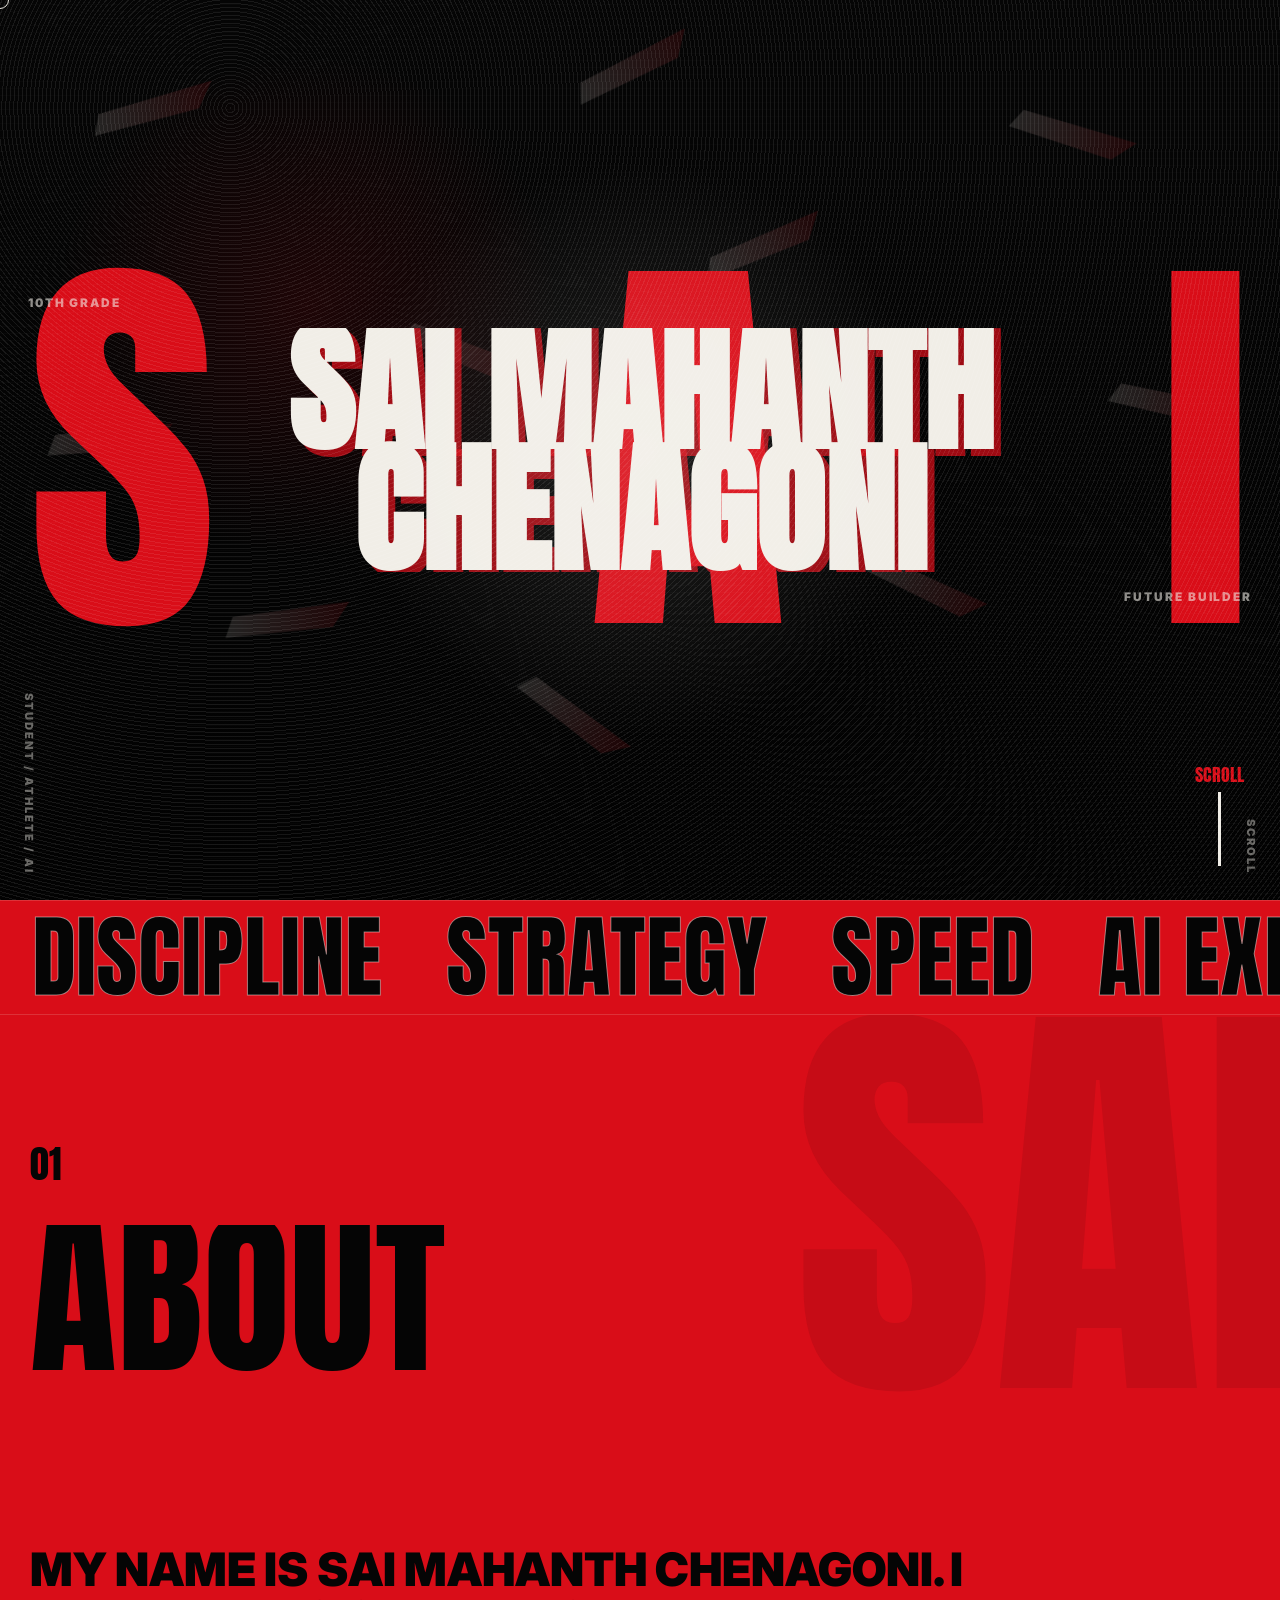
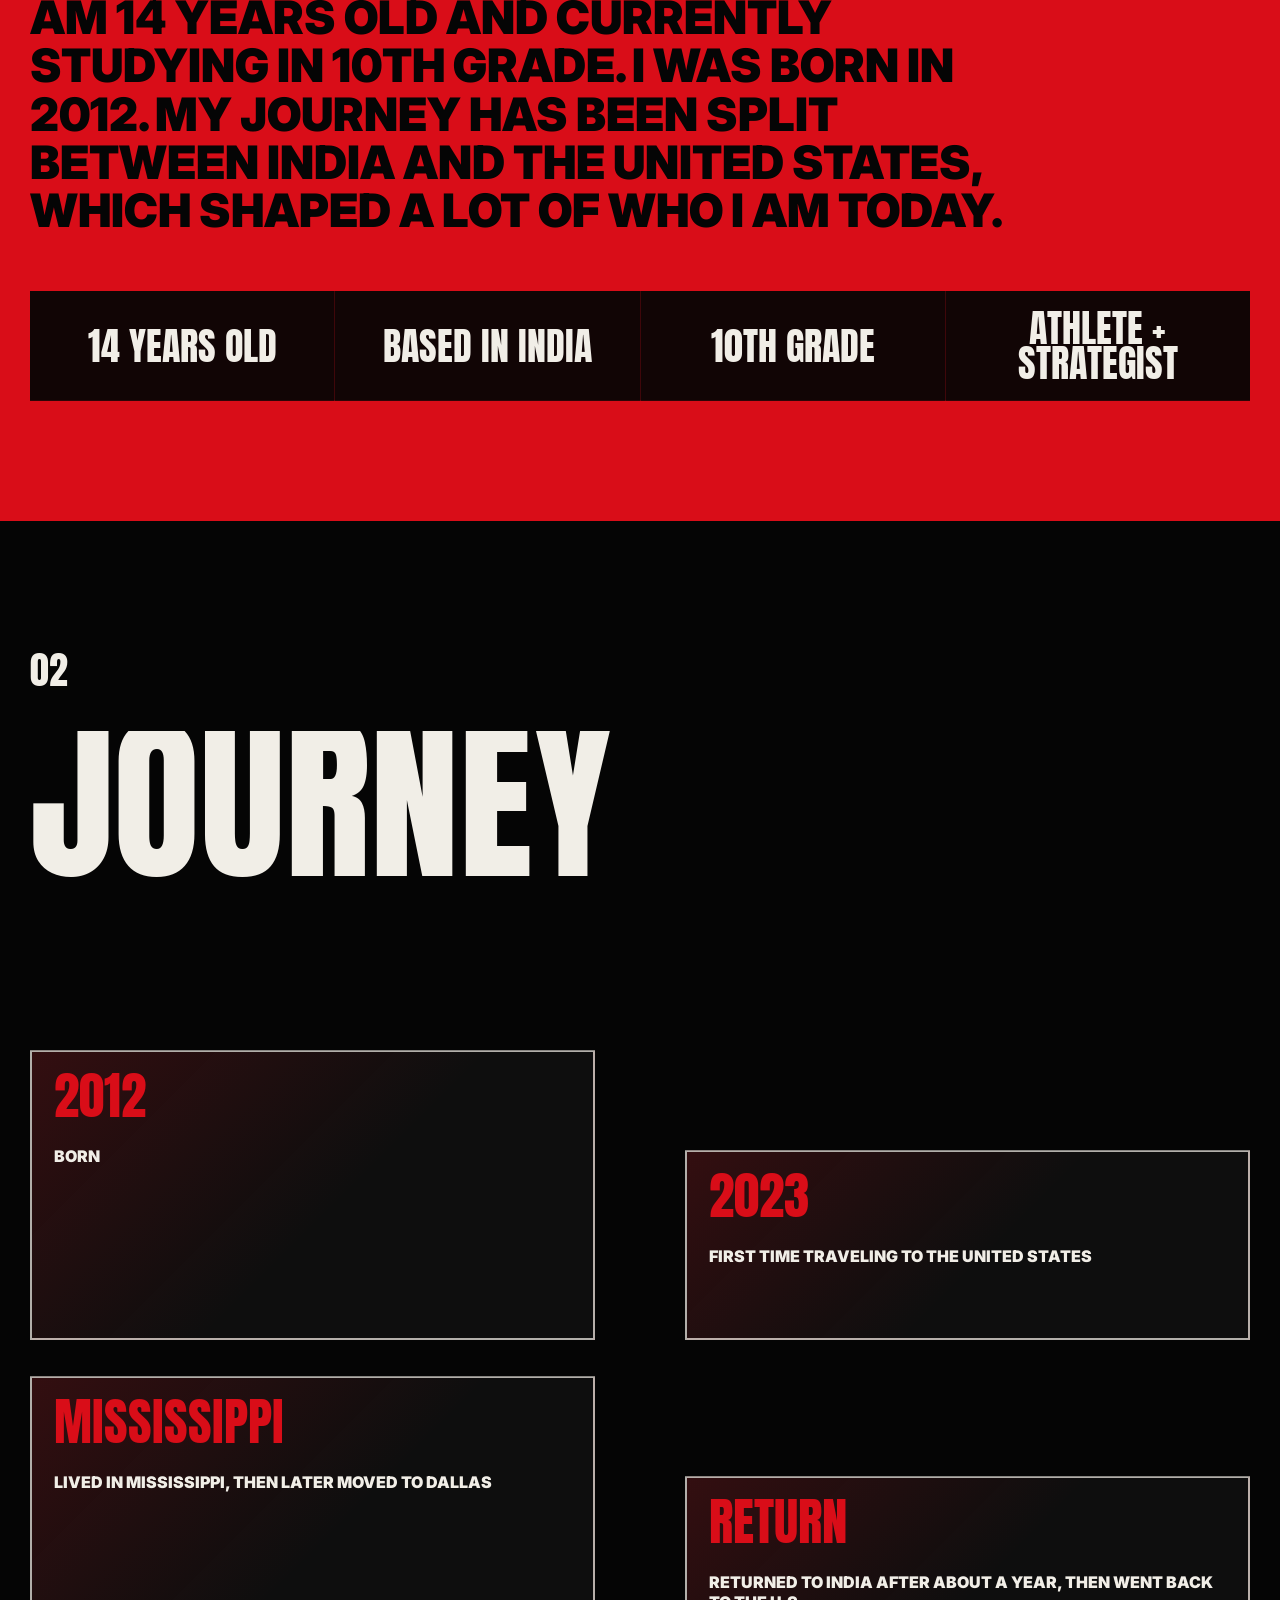
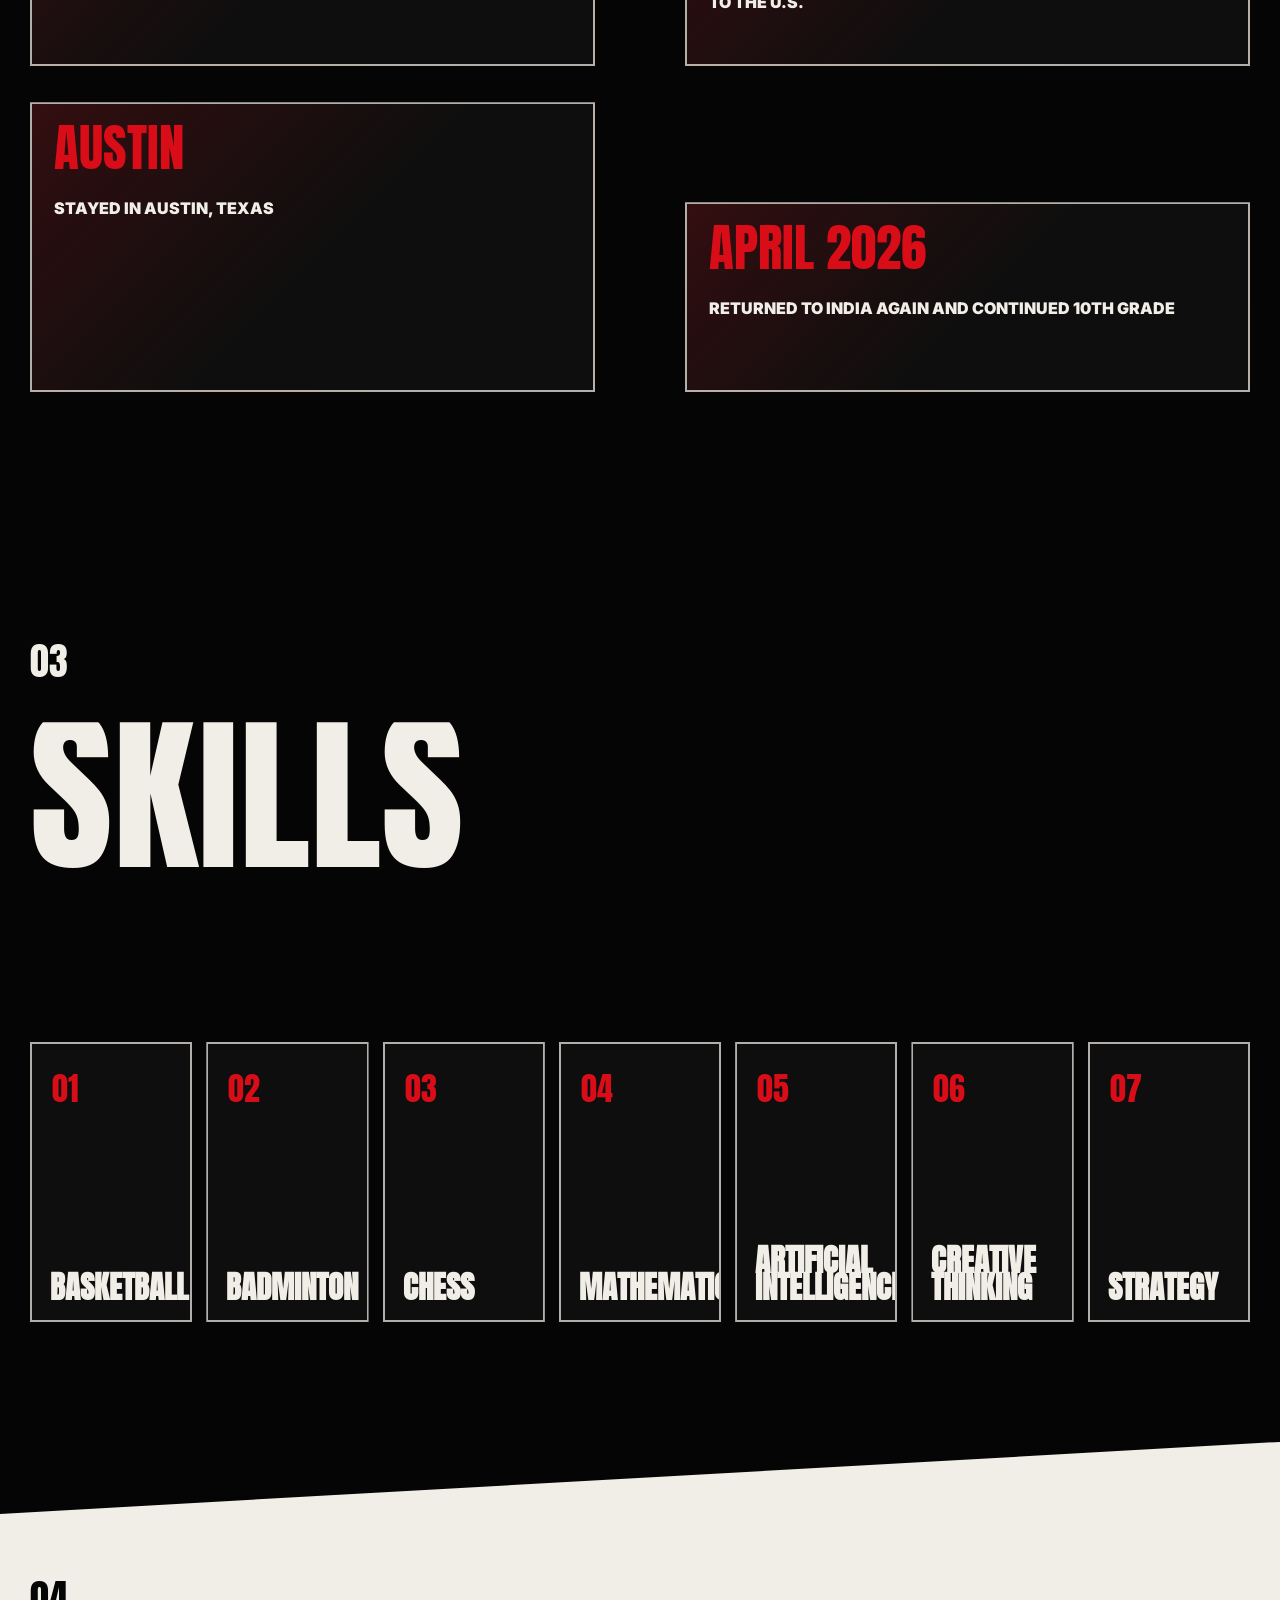
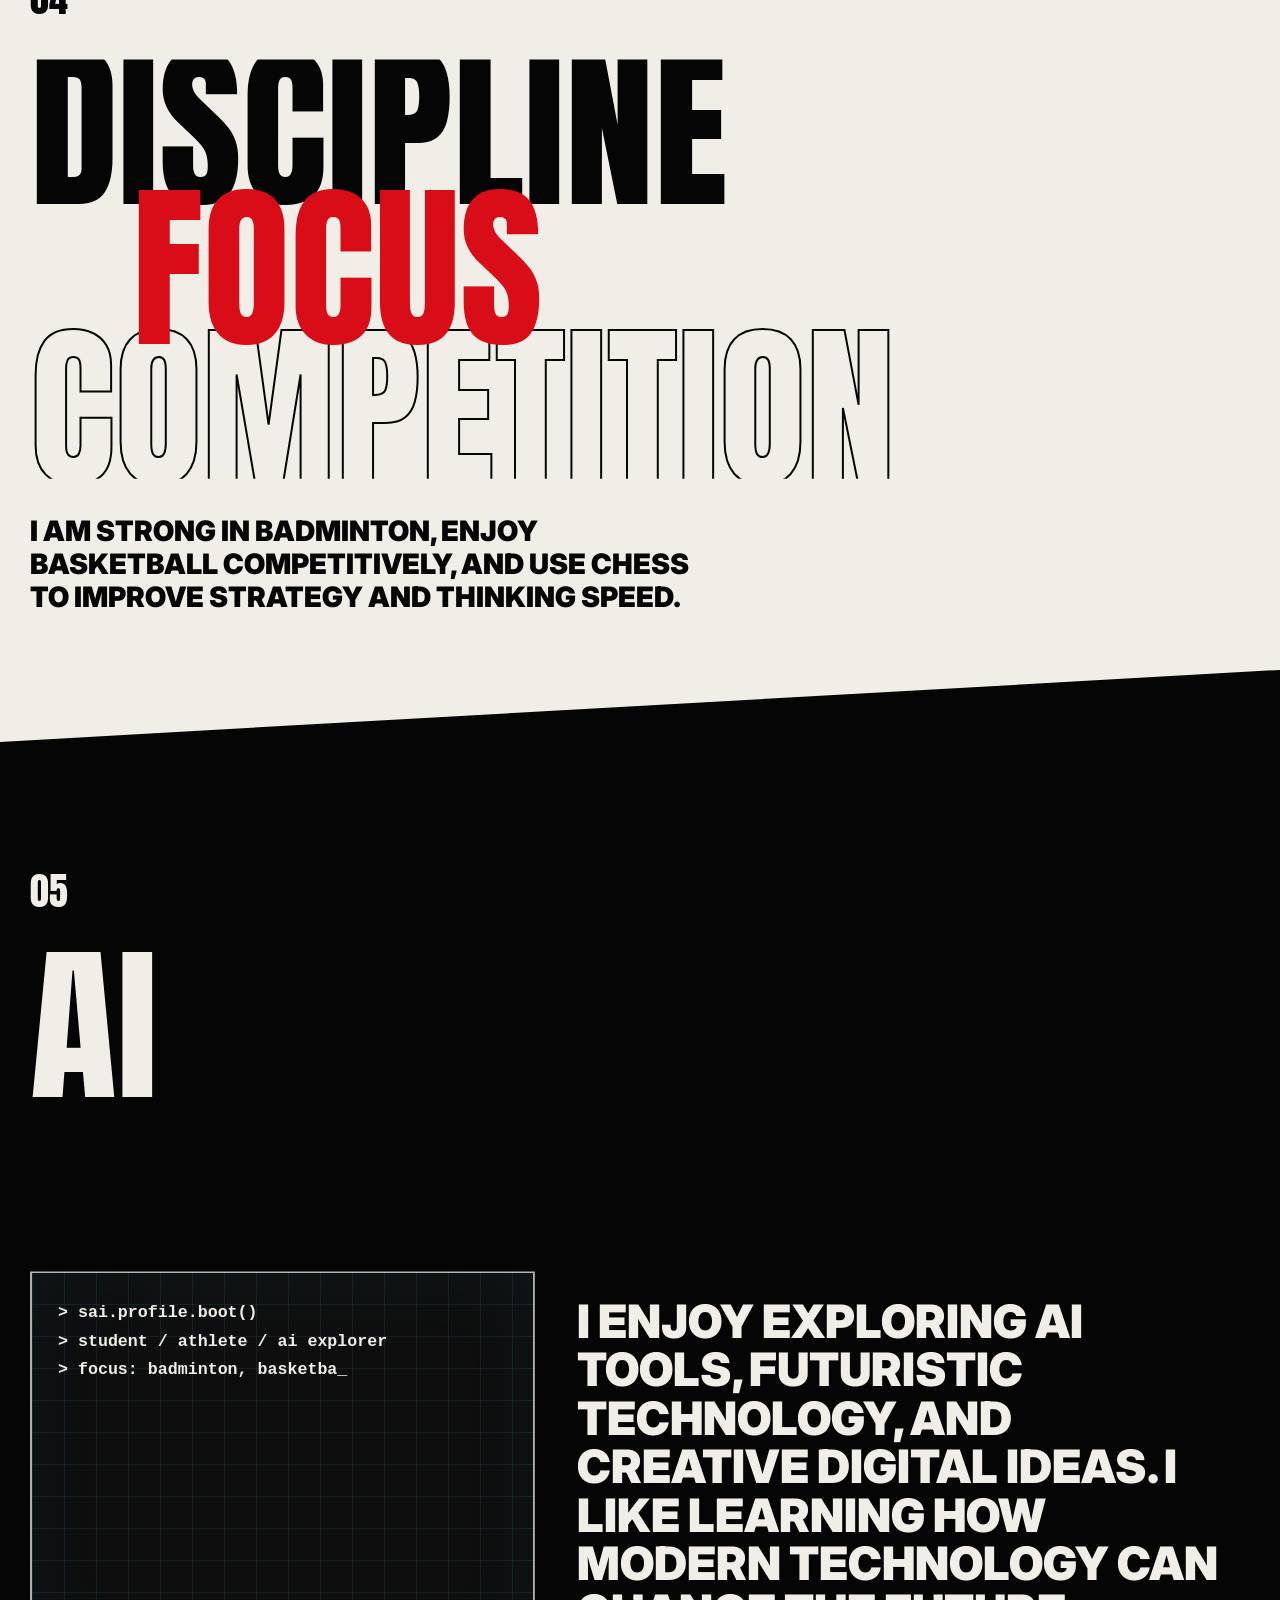
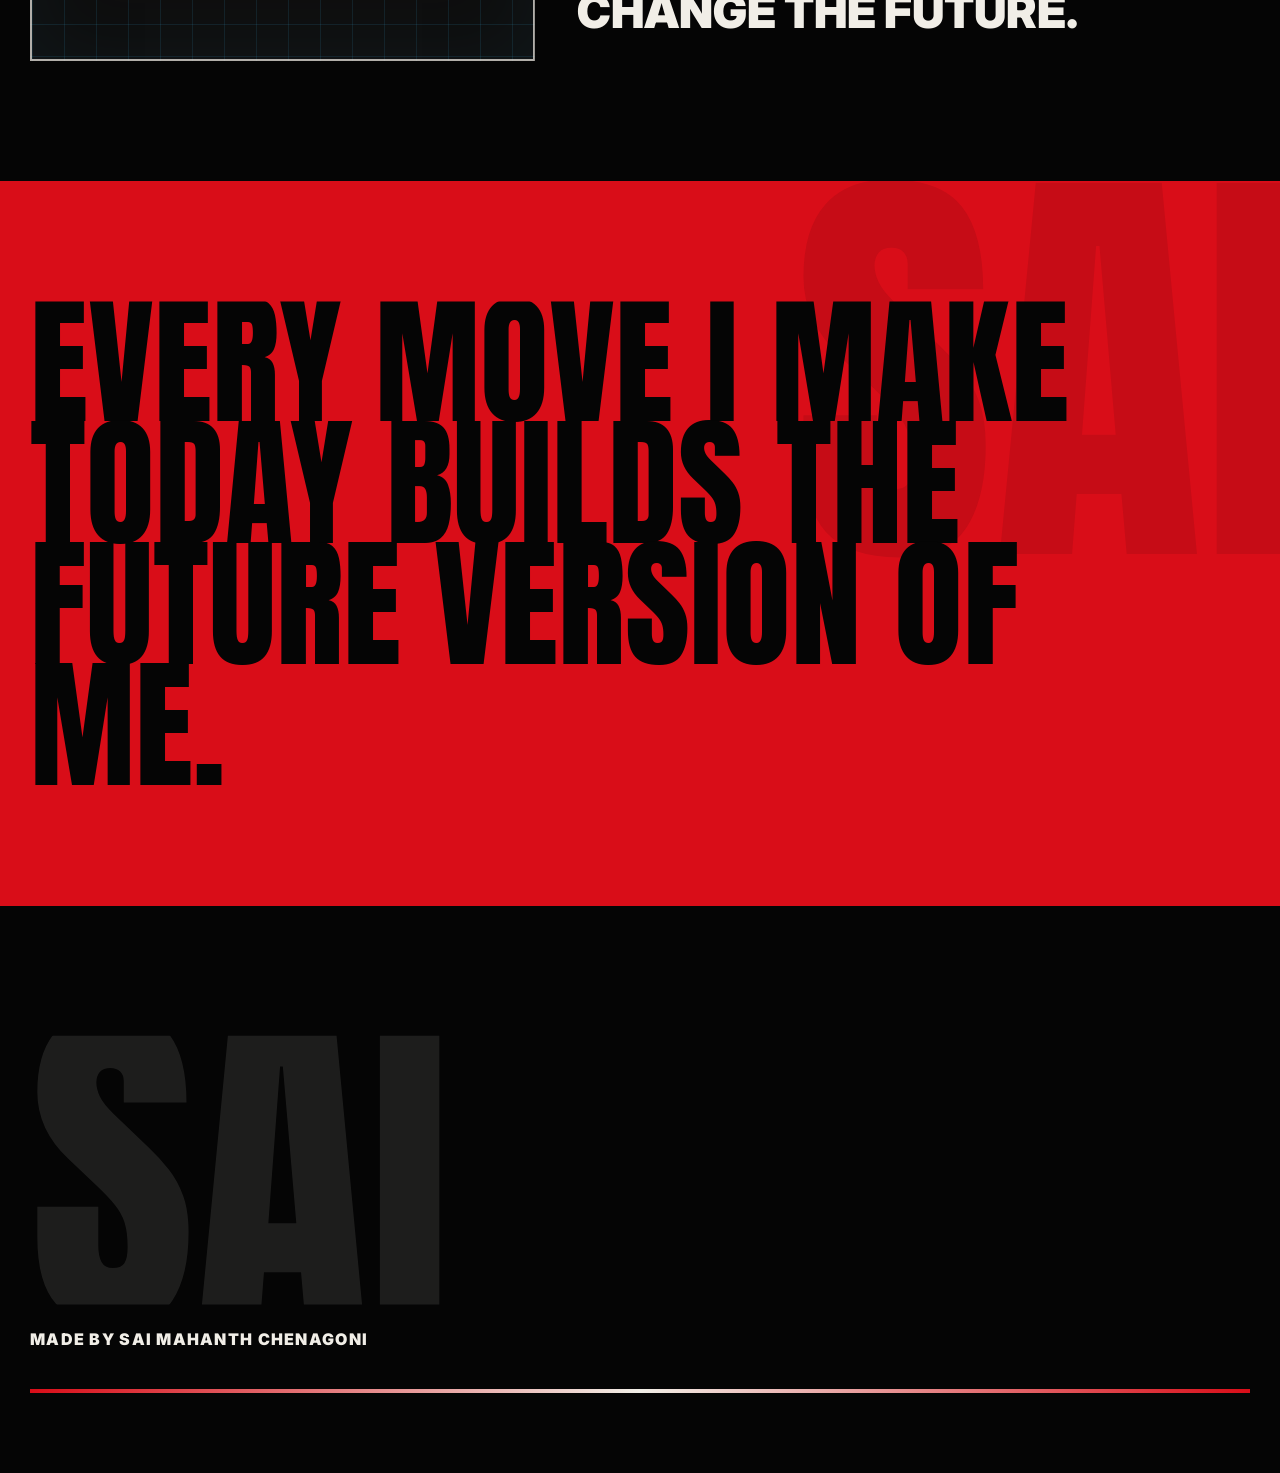
==== index.html @ ce5b5987 "Add files via upload" ====
<!DOCTYPE html>
<html lang="en">
  <head>
    <meta charset="UTF-8" />
    <meta name="viewport" content="width=device-width, initial-scale=1.0" />
    <meta
      name="description"
      content="Cinematic personal portfolio for Sai Mahanth Chenagoni."
    />
    <title>Sai Mahanth Chenagoni | Portfolio</title>
    <link rel="stylesheet" href="styles.css" />
    <script src="script.js" defer></script>
  </head>
  <body>
    <div class="intro-slice" id="introSlice" aria-hidden="true">
      <div class="intro-cover intro-cover-top"></div>
      <div class="intro-cover intro-cover-bottom"></div>
      <div class="intro-cut-glow"></div>
      <div class="intro-blade">
        <span class="intro-blade-body"></span>
        <span class="intro-blade-edge"></span>
      </div>
    </div>

    <div class="grain" aria-hidden="true"></div>
    <div class="spotlight" id="spotlight" aria-hidden="true"></div>
    <div class="cursor" id="cursor" aria-hidden="true"></div>

    <div class="edge-label edge-left" aria-hidden="true">student / athlete / ai</div>
    <div class="edge-label edge-right" aria-hidden="true">scroll</div>

    <main>
      <section class="hero scene" id="hero">
        <div class="splinters" aria-hidden="true">
          <span></span><span></span><span></span><span></span><span></span>
          <span></span><span></span><span></span><span></span><span></span>
        </div>
        <div class="hero-stage">
          <p class="hero-small hero-small-left reveal">10th grade</p>
          <p class="hero-small hero-small-right reveal">future builder</p>
          <div class="hero-title reveal" aria-label="Sai">
            <span>S</span>
            <span>A</span>
            <span>I</span>
          </div>
          <div class="hero-cut" aria-hidden="true"></div>
          <h1 class="hero-name reveal">Sai Mahanth Chenagoni</h1>
        </div>
        <div class="scroll-cue" aria-hidden="true">
          <span>scroll</span>
          <i></i>
        </div>
      </section>

      <section class="ticker" aria-hidden="true">
        <div class="ticker-track">
          <span>discipline</span>
          <span>strategy</span>
          <span>speed</span>
          <span>ai explorer</span>
          <span>athlete</span>
          <span>mathematics</span>
          <span>discipline</span>
          <span>strategy</span>
          <span>speed</span>
          <span>ai explorer</span>
          <span>athlete</span>
          <span>mathematics</span>
        </div>
      </section>

      <section class="about scene scene-red" id="about">
        <div class="scene-number reveal">01</div>
        <div class="cut-heading reveal">
          <span>about</span>
          <span>me</span>
        </div>
        <p class="massive-copy reveal">
          My name is Sai Mahanth Chenagoni. I am 14 years old and currently
          studying in 10th grade. I was born in 2012. My journey has been split
          between India and the United States, which shaped a lot of who I am
          today.
        </p>
        <div class="stats-strip reveal" aria-label="Profile facts">
          <span>14 years old</span>
          <span>based in India</span>
          <span>10th grade</span>
          <span>athlete + strategist</span>
        </div>
      </section>

      <section class="timeline scene" id="journey">
        <div class="scene-number reveal">02</div>
        <div class="cut-heading reveal">
          <span>journey</span>
          <span>timeline</span>
        </div>
        <div class="timeline-grid">
          <article class="timeline-item reveal">
            <span>2012</span>
            <p>Born</p>
          </article>
          <article class="timeline-item reveal">
            <span>2023</span>
            <p>First time traveling to the United States</p>
          </article>
          <article class="timeline-item reveal">
            <span>Mississippi</span>
            <p>Lived in Mississippi, then later moved to Dallas</p>
          </article>
          <article class="timeline-item reveal">
            <span>Return</span>
            <p>Returned to India after about a year, then went back to the U.S.</p>
          </article>
          <article class="timeline-item reveal">
            <span>Austin</span>
            <p>Stayed in Austin, Texas</p>
          </article>
          <article class="timeline-item reveal">
            <span>April 2026</span>
            <p>Returned to India again and continued 10th grade</p>
          </article>
        </div>
      </section>

      <section class="skills scene" id="skills">
        <div class="scene-number reveal">03</div>
        <div class="cut-heading reveal">
          <span>skills</span>
          <span>interests</span>
        </div>
        <div class="cards">
          <article class="card reveal"><span>01</span><h3>Basketball</h3></article>
          <article class="card reveal"><span>02</span><h3>Badminton</h3></article>
          <article class="card reveal"><span>03</span><h3>Chess</h3></article>
          <article class="card reveal"><span>04</span><h3>Mathematics</h3></article>
          <article class="card reveal"><span>05</span><h3>Artificial Intelligence</h3></article>
          <article class="card reveal"><span>06</span><h3>Creative Thinking</h3></article>
          <article class="card reveal"><span>07</span><h3>Strategy</h3></article>
        </div>
      </section>

      <section class="sports scene scene-white" id="sports">
        <div class="scene-number reveal">04</div>
        <div class="sports-stack reveal">
          <span>discipline</span>
          <span>focus</span>
          <span>competition</span>
        </div>
        <p class="scene-copy reveal">
          I am strong in badminton, enjoy basketball competitively, and use chess
          to improve strategy and thinking speed.
        </p>
      </section>

      <section class="ai scene" id="ai">
        <div class="scene-number reveal">05</div>
        <div class="cut-heading reveal">
          <span>ai</span>
          <span>systems</span>
        </div>
        <div class="ai-grid">
          <div class="ai-panel reveal">
            <pre id="terminalText"></pre>
          </div>
          <p class="massive-copy reveal">
            I enjoy exploring AI tools, futuristic technology, and creative
            digital ideas. I like learning how modern technology can change the
            future.
          </p>
        </div>
      </section>

      <section class="quote scene scene-red">
        <blockquote class="quote-text reveal">
          Every move I make today builds the future version of me.
        </blockquote>
      </section>
    </main>

    <footer class="footer" id="contact">
      <div class="footer-name reveal">SAI</div>
      <p class="reveal">Made by Sai Mahanth Chenagoni</p>
      <div class="footer-line" aria-hidden="true"></div>
    </footer>
  </body>
</html>
---- styles.css ----
@import url("https://fonts.googleapis.com/css2?family=Anton&family=Inter:wght@600;800;900&display=swap");

:root {
  --black: #050505;
  --ink: #111;
  --paper: #f1eee7;
  --paper-dark: #d7d0c5;
  --red: #d90d18;
  --red-dark: #7c070d;
  --blue: #3dc7ff;
  --line: rgba(241, 238, 231, 0.16);
  --max: 1220px;
  --ease-out: cubic-bezier(0, 0.65, 0.15, 0.95);
  --ease-inout: cubic-bezier(0.8, 0.2, 0, 1);
}

* {
  box-sizing: border-box;
}

html {
  scroll-behavior: smooth;
  background: var(--black);
  overflow-x: clip;
}

body {
  margin: 0;
  min-height: 100vh;
  background: var(--black);
  color: var(--paper);
  cursor: none;
  font-family: Inter, "Arial Narrow", Arial, sans-serif;
  overflow-x: clip;
}

body::before {
  position: fixed;
  inset: 0;
  z-index: -4;
  content: "";
  pointer-events: none;
  background:
    linear-gradient(115deg, transparent 0 38%, rgba(217, 13, 24, 0.18) 38.2% 38.9%, transparent 39.1%),
    repeating-linear-gradient(90deg, rgba(255, 255, 255, 0.035) 0 1px, transparent 1px 68px),
    repeating-linear-gradient(0deg, rgba(255, 255, 255, 0.028) 0 1px, transparent 1px 68px),
    #050505;
}

::selection {
  background: var(--red);
  color: var(--paper);
}

.grain {
  position: fixed;
  inset: 0;
  z-index: 80;
  pointer-events: none;
  opacity: 0.13;
  mix-blend-mode: screen;
  background:
    repeating-radial-gradient(circle at 18% 12%, rgba(255, 255, 255, 0.6) 0 1px, transparent 1px 4px),
    repeating-linear-gradient(0deg, transparent 0 6px, rgba(255, 255, 255, 0.12) 6px 7px);
}

.spotlight {
  position: fixed;
  inset: 0;
  z-index: 75;
  pointer-events: none;
  background: radial-gradient(circle at var(--mx, 50%) var(--my, 50%), rgba(241, 238, 231, 0.12), transparent 18rem);
  mix-blend-mode: screen;
}

.cursor {
  position: fixed;
  top: 0;
  left: 0;
  z-index: 120;
  width: 18px;
  height: 18px;
  border: 1px solid var(--paper);
  border-radius: 50%;
  pointer-events: none;
  transform: translate3d(-50%, -50%, 0);
  mix-blend-mode: difference;
  transition: width 180ms ease, height 180ms ease, border-color 180ms ease;
}

.cursor.is-hot {
  width: 42px;
  height: 42px;
  border-color: var(--red);
}

.edge-label {
  position: fixed;
  z-index: 70;
  color: rgba(241, 238, 231, 0.42);
  font-size: 0.7rem;
  font-weight: 900;
  letter-spacing: 0.18em;
  text-transform: uppercase;
  pointer-events: none;
  writing-mode: vertical-rl;
}

.edge-left {
  left: 22px;
  bottom: 26px;
}

.edge-right {
  right: 22px;
  bottom: 26px;
}

.intro-slice {
  position: fixed;
  inset: 0;
  z-index: 200;
  overflow: hidden;
  pointer-events: none;
  background: transparent;
  isolation: isolate;
  animation: introGone 1.65s steps(1, end) forwards;
}

.intro-cover {
  position: absolute;
  inset: 0;
  z-index: 1;
  background: var(--black);
  transform: scale(1.015);
}

.intro-cover-top {
  clip-path: polygon(0 0, 100% 0, 100% 42%, 0 58%);
  transform-origin: left top;
  animation: introCoverTop 1.6s var(--ease-inout) forwards;
}

.intro-cover-bottom {
  clip-path: polygon(0 58%, 100% 42%, 100% 100%, 0 100%);
  transform-origin: right bottom;
  animation: introCoverBottom 1.6s var(--ease-inout) forwards;
}

.intro-cut-glow {
  position: absolute;
  left: -18vw;
  top: 50%;
  z-index: 3;
  width: 136vw;
  height: 6px;
  background: linear-gradient(90deg, transparent 0 6%, var(--paper) 34%, var(--red) 54%, transparent 86%);
  box-shadow:
    0 0 24px rgba(241, 238, 231, 0.82),
    0 0 64px rgba(217, 13, 24, 0.8),
    0 0 120px rgba(61, 199, 255, 0.18);
  transform: rotate(-10deg) scaleX(0);
  transform-origin: left;
  animation: introCutGlow 1.6s var(--ease-inout) forwards;
}

.intro-cut-glow::after {
  position: absolute;
  inset: -34px 0;
  content: "";
  background: linear-gradient(90deg, transparent, rgba(241, 238, 231, 0.16), rgba(217, 13, 24, 0.2), transparent);
  filter: blur(18px);
}

.intro-blade {
  position: absolute;
  left: -55vw;
  top: calc(50% - 20px);
  z-index: 4;
  width: min(1180px, 132vw);
  height: 40px;
  transform: rotate(-10deg);
  animation: introBladeSweep 1.6s var(--ease-inout) forwards;
  filter: drop-shadow(0 0 14px rgba(255, 255, 255, 0.7)) drop-shadow(0 0 38px rgba(217, 13, 24, 0.74));
}

.intro-blade-body,
.intro-blade-edge {
  position: absolute;
  display: block;
}

.intro-blade-body {
  inset: 6px 0 8px;
  background:
    linear-gradient(180deg, #ffffff 0 28%, #c8c8c8 29% 52%, #f5f1e9 53% 100%);
  clip-path: polygon(0 48%, 91% 0, 100% 50%, 91% 100%, 0 58%);
}

.intro-blade-edge {
  left: 3%;
  top: 5px;
  width: 88%;
  height: 2px;
  background: linear-gradient(90deg, transparent, #fff, transparent);
  box-shadow: 0 0 16px rgba(255, 255, 255, 0.9);
}

.scene {
  position: relative;
  width: min(calc(100% - 44px), var(--max));
  min-height: 100svh;
  margin: 0 auto;
  padding: 120px 0;
  display: grid;
  align-content: center;
  overflow: clip;
}

.hero {
  width: 100%;
  max-width: none;
  padding: 0 28px;
  place-items: center;
  background:
    radial-gradient(circle at 24% 34%, rgba(217, 13, 24, 0.12), transparent 22%),
    linear-gradient(180deg, #050505, #020202);
}

.hero-stage {
  position: relative;
  width: min(100%, 1260px);
  height: min(76vh, 640px);
  display: grid;
  place-items: center;
}

.hero-title {
  position: absolute;
  inset: 0;
  display: flex;
  align-items: center;
  justify-content: space-between;
  overflow: hidden;
  font-family: Anton, Impact, sans-serif;
  font-size: clamp(9rem, 32vw, 30rem);
  line-height: 0.8;
  color: var(--red);
  text-transform: uppercase;
}

.hero-title span:nth-child(odd) {
  transform: translateY(calc(-120% + var(--scroll-shift, 0px)));
  animation: heroLetterDrop 1.15s var(--ease-out) 1.9s forwards;
}

.hero-title span:nth-child(2) {
  transform: translateY(calc(120% - var(--scroll-shift, 0px)));
  animation: heroLetterRise 1.15s var(--ease-out) 1.9s forwards;
}

.hero-name {
  position: relative;
  z-index: 2;
  width: min(100%, 1080px);
  margin: 0;
  color: var(--paper);
  font-family: Anton, Impact, sans-serif;
  font-size: clamp(3.2rem, 11vw, 10.4rem);
  line-height: 0.86;
  font-weight: 900;
  letter-spacing: 0;
  text-align: center;
  text-transform: uppercase;
  text-shadow: 7px 7px 0 rgba(217, 13, 24, 0.72);
}

.hero-cut {
  position: absolute;
  left: 50%;
  top: 50%;
  z-index: 3;
  width: 84vw;
  max-width: 1080px;
  height: 10px;
  background: linear-gradient(90deg, transparent, var(--paper), var(--red), transparent);
  box-shadow: 0 0 30px rgba(241, 238, 231, 0.5), 0 0 60px rgba(217, 13, 24, 0.62);
  transform: translate(-50%, -50%) rotate(-13deg) scaleX(0);
  animation: heroCutIn 1s var(--ease-inout) 2.1s forwards;
}

.hero-small {
  position: absolute;
  z-index: 4;
  margin: 0;
  color: rgba(241, 238, 231, 0.58);
  font-size: 0.74rem;
  font-weight: 900;
  letter-spacing: 0.16em;
  text-transform: uppercase;
}

.hero-small-left {
  left: 0;
  top: 26%;
}

.hero-small-right {
  right: 0;
  bottom: 26%;
}

.splinters {
  position: absolute;
  inset: 0;
  pointer-events: none;
}

.splinters span {
  position: absolute;
  width: clamp(48px, 10vw, 150px);
  height: clamp(10px, 2vw, 30px);
  background: linear-gradient(90deg, rgba(241, 238, 231, 0.85), rgba(217, 13, 24, 0.82));
  clip-path: polygon(8% 0, 100% 12%, 84% 100%, 0 76%);
  opacity: 0.16;
  transform: rotate(var(--r)) translate3d(0, calc(var(--scroll-progress, 0) * -80px), 0);
}

.splinters span:nth-child(1) { --r: -18deg; left: 8%; top: 15%; }
.splinters span:nth-child(2) { --r: 15deg; left: 78%; top: 18%; }
.splinters span:nth-child(3) { --r: -9deg; left: 18%; top: 72%; }
.splinters span:nth-child(4) { --r: 23deg; left: 66%; top: 68%; }
.splinters span:nth-child(5) { --r: -29deg; left: 46%; top: 10%; }
.splinters span:nth-child(6) { --r: 35deg; left: 38%; top: 82%; }
.splinters span:nth-child(7) { --r: -7deg; left: 4%; top: 52%; }
.splinters span:nth-child(8) { --r: 10deg; left: 86%; top: 48%; }
.splinters span:nth-child(9) { --r: -25deg; left: 56%; top: 30%; }
.splinters span:nth-child(10) { --r: 19deg; left: 30%; top: 42%; }

.scroll-cue {
  position: absolute;
  right: 36px;
  bottom: 34px;
  display: grid;
  place-items: center;
  gap: 8px;
  color: var(--red);
  font-family: Anton, Impact, sans-serif;
  font-size: 1.1rem;
  line-height: 1;
  text-transform: uppercase;
}

.scroll-cue i {
  width: 3px;
  height: 74px;
  background: var(--paper);
  animation: scrollCue 2s var(--ease-inout) infinite;
}

.ticker {
  position: relative;
  width: 100%;
  overflow: hidden;
  border-block: 1px solid var(--line);
  background: var(--red);
}

.ticker-track {
  display: flex;
  width: max-content;
  animation: tickerMove 18s linear infinite;
}

.ticker span {
  flex: 0 0 auto;
  padding: 18px 32px;
  color: var(--black);
  font-family: Anton, Impact, sans-serif;
  font-size: clamp(2.8rem, 7vw, 6rem);
  line-height: 0.86;
  text-transform: uppercase;
  -webkit-text-stroke: 1px rgba(241, 238, 231, 0.5);
}

.scene-red {
  width: 100%;
  max-width: none;
  padding-inline: max(22px, calc((100vw - var(--max)) / 2));
  align-content: start;
  background: var(--red);
  color: var(--black);
}

.scene-red::before {
  position: absolute;
  right: -0.05em;
  top: 0.08em;
  z-index: 0;
  content: "SAI";
  color: rgba(5, 5, 5, 0.09);
  font-family: Anton, Impact, sans-serif;
  font-size: min(34vw, 27rem);
  line-height: 0.72;
}

.scene-red > * {
  position: relative;
  z-index: 1;
}

.scene-white {
  width: 100%;
  max-width: none;
  padding-inline: max(22px, calc((100vw - var(--max)) / 2));
  background: var(--paper);
  color: var(--black);
  clip-path: polygon(0 8%, 100% 0, 100% 92%, 0 100%);
}

.scene-number {
  margin-bottom: 32px;
  color: currentColor;
  font-family: Anton, Impact, sans-serif;
  font-size: clamp(1.6rem, 3vw, 3rem);
  opacity: 0.75;
}

.cut-heading {
  display: grid;
  width: max-content;
  max-width: 100%;
  margin-bottom: 40px;
  overflow: hidden;
  font-family: Anton, Impact, sans-serif;
  font-size: clamp(4.2rem, 14vw, 12rem);
  line-height: 0.78;
  text-transform: uppercase;
}

.cut-heading span:nth-child(2) {
  color: transparent;
  -webkit-text-stroke: 1.5px currentColor;
  transform: translateX(clamp(18px, 6vw, 96px));
}

.massive-copy {
  max-width: 980px;
  margin: 0;
  color: currentColor;
  font-size: clamp(1.35rem, 3.6vw, 3.8rem);
  font-weight: 900;
  line-height: 1.05;
  text-transform: uppercase;
}

.scene-copy {
  max-width: 700px;
  margin: 36px 0 0;
  color: currentColor;
  font-size: clamp(1.2rem, 2.2vw, 2.2rem);
  font-weight: 900;
  line-height: 1.18;
  text-transform: uppercase;
}

.stats-strip {
  display: grid;
  grid-template-columns: repeat(4, minmax(0, 1fr));
  gap: 1px;
  margin-top: 56px;
  background: rgba(5, 5, 5, 0.72);
  color: var(--paper);
}

.stats-strip span {
  min-height: 110px;
  display: grid;
  place-items: center;
  padding: 18px;
  background: rgba(5, 5, 5, 0.78);
  font-family: Anton, Impact, sans-serif;
  font-size: clamp(1.5rem, 3vw, 3rem);
  line-height: 0.9;
  text-align: center;
  text-transform: uppercase;
}

.timeline {
  min-height: 130svh;
}

.timeline::before {
  position: absolute;
  left: 50%;
  top: 18%;
  bottom: 10%;
  width: 4px;
  content: "";
  background: linear-gradient(var(--red), var(--paper), var(--red));
  transform: translateX(-50%) scaleY(var(--scroll-progress, 0));
  transform-origin: top;
  box-shadow: 0 0 22px rgba(217, 13, 24, 0.72);
}

.timeline-grid {
  display: grid;
  grid-template-columns: repeat(2, minmax(0, 1fr));
  gap: 36px 90px;
}

.timeline-item {
  position: relative;
  min-height: 190px;
  padding: 22px;
  border: 2px solid rgba(241, 238, 231, 0.72);
  background:
    linear-gradient(135deg, rgba(217, 13, 24, 0.18), transparent 54%),
    rgba(255, 255, 255, 0.035);
  clip-path: polygon(0 0, 94% 0, 100% 18%, 100% 100%, 6% 100%, 0 82%);
}

.timeline-item:nth-child(even) {
  margin-top: 100px;
}

.timeline-item span {
  display: block;
  color: var(--red);
  font-family: Anton, Impact, sans-serif;
  font-size: clamp(2.1rem, 4vw, 4.2rem);
  line-height: 0.86;
  text-transform: uppercase;
}

.timeline-item p {
  margin: 28px 0 0;
  color: var(--paper);
  font-weight: 900;
  line-height: 1.25;
  text-transform: uppercase;
}

.cards {
  display: grid;
  grid-template-columns: repeat(7, minmax(150px, 1fr));
  gap: 14px;
}

.card {
  position: relative;
  min-height: 280px;
  padding: 20px;
  border: 2px solid rgba(241, 238, 231, 0.72);
  background: rgba(255, 255, 255, 0.035);
  clip-path: polygon(0 0, 92% 0, 100% 12%, 100% 100%, 8% 100%, 0 88%);
  overflow: hidden;
  transition: transform 240ms var(--ease-out), background 240ms var(--ease-out), border-color 240ms var(--ease-out);
}

.card::before {
  position: absolute;
  left: 0;
  top: 0;
  width: 100%;
  height: 8px;
  content: "";
  background: var(--red);
  transform: scaleX(0);
  transform-origin: left;
  transition: transform 240ms var(--ease-out);
}

.card:hover {
  border-color: var(--red);
  background: rgba(217, 13, 24, 0.12);
  transform: translateY(-14px) skewX(-2deg);
}

.card:hover::before {
  transform: scaleX(1);
}

.card span {
  color: var(--red);
  font-family: Anton, Impact, sans-serif;
  font-size: 2rem;
}

.card h3 {
  position: absolute;
  left: 18px;
  right: 18px;
  bottom: 18px;
  margin: 0;
  color: var(--paper);
  font-family: Anton, Impact, sans-serif;
  font-size: clamp(1.7rem, 2.4vw, 3rem);
  line-height: 0.9;
  text-transform: uppercase;
}

.sports-stack {
  display: grid;
  color: var(--black);
  font-family: Anton, Impact, sans-serif;
  font-size: clamp(4.4rem, 14vw, 12.5rem);
  line-height: 0.78;
  text-transform: uppercase;
}

.sports-stack span:nth-child(2) {
  color: var(--red);
  transform: translateX(clamp(20px, 8vw, 120px));
}

.sports-stack span:nth-child(3) {
  color: transparent;
  -webkit-text-stroke: 2px var(--black);
}

.ai-grid {
  display: grid;
  grid-template-columns: minmax(300px, 0.75fr) minmax(0, 1fr);
  gap: 42px;
  align-items: center;
}

.ai-panel {
  min-height: 390px;
  padding: 26px;
  border: 2px solid rgba(241, 238, 231, 0.72);
  background:
    linear-gradient(90deg, rgba(61, 199, 255, 0.1) 1px, transparent 1px),
    linear-gradient(0deg, rgba(61, 199, 255, 0.1) 1px, transparent 1px),
    rgba(255, 255, 255, 0.035);
  background-size: 32px 32px;
  clip-path: polygon(0 0, 94% 0, 100% 10%, 100% 100%, 6% 100%, 0 90%);
  box-shadow: inset 0 0 80px rgba(61, 199, 255, 0.05);
}

#terminalText {
  margin: 0;
  color: var(--paper);
  font-family: "Cascadia Mono", Consolas, monospace;
  font-size: clamp(0.9rem, 1.3vw, 1.1rem);
  font-weight: 800;
  line-height: 1.7;
  white-space: pre-wrap;
}

.quote {
  min-height: 75svh;
}

.quote-text {
  max-width: 1100px;
  margin: 0;
  color: var(--black);
  font-family: Anton, Impact, sans-serif;
  font-size: clamp(3.4rem, 11vw, 10rem);
  line-height: 0.86;
  text-transform: uppercase;
}

.footer {
  position: relative;
  width: min(calc(100% - 44px), var(--max));
  margin: 0 auto;
  padding: 130px 0 80px;
  overflow: hidden;
}

.footer-name {
  color: rgba(241, 238, 231, 0.1);
  font-family: Anton, Impact, sans-serif;
  font-size: 28vw;
  line-height: 0.75;
}

.footer p {
  margin: 24px 0 0;
  color: var(--paper);
  font-weight: 900;
  letter-spacing: 0.08em;
  text-transform: uppercase;
}

.footer-line {
  width: 100%;
  height: 4px;
  margin-top: 40px;
  background: linear-gradient(90deg, var(--red), var(--paper), var(--red));
  transform-origin: left;
  animation: footerLine 2.4s var(--ease-inout) infinite;
}

.reveal {
  opacity: 1;
  transform: translateY(0);
  clip-path: inset(0 0 0 0);
  transition:
    opacity 620ms var(--ease-out),
    transform 820ms var(--ease-out),
    clip-path 820ms var(--ease-inout);
}

.reveal.is-visible {
  opacity: 1;
  transform: translateY(0);
  clip-path: inset(0 0 0 0);
}

.hero .reveal {
  opacity: 1;
  transform: translateY(0);
  clip-path: inset(0 0 0 0);
}

@keyframes introGone {
  0%,
  99% {
    opacity: 1;
    visibility: visible;
  }
  100% {
    opacity: 0;
    visibility: hidden;
  }
}

@keyframes introCoverTop {
  0%,
  34% {
    transform: translate3d(0, 0, 0) scale(1.015);
  }
  100% {
    transform: translate3d(-10vw, -112vh, 0) rotate(-8deg) scale(1.03);
  }
}

@keyframes introCoverBottom {
  0%,
  34% {
    transform: translate3d(0, 0, 0) scale(1.015);
  }
  100% {
    transform: translate3d(10vw, 112vh, 0) rotate(-8deg) scale(1.03);
  }
}

@keyframes introCutGlow {
  0% {
    opacity: 0;
    transform: translate3d(-22vw, 7vh, 0) rotate(-10deg) scaleX(0);
  }
  18% {
    opacity: 0;
    transform: translate3d(-12vw, 4vh, 0) rotate(-10deg) scaleX(0.15);
  }
  45%,
  62% {
    opacity: 1;
    transform: translate3d(0, 0, 0) rotate(-10deg) scaleX(1);
  }
  100% {
    opacity: 0;
    transform: translate3d(24vw, -6vh, 0) rotate(-10deg) scaleX(0.08);
  }
}

@keyframes introBladeSweep {
  0% {
    opacity: 0;
    transform: translate3d(-16vw, 7vh, 0) rotate(-10deg);
  }
  12%,
  58% {
    opacity: 1;
  }
  62% {
    transform: translate3d(70vw, -4vh, 0) rotate(-10deg);
  }
  100% {
    opacity: 0;
    transform: translate3d(140vw, -12vh, 0) rotate(-10deg);
  }
}

@keyframes heroLetterDrop {
  to {
    transform: translateY(0);
  }
}

@keyframes heroLetterRise {
  to {
    transform: translateY(0);
  }
}

@keyframes heroCutIn {
  0% {
    opacity: 0;
    transform: translate(-50%, -50%) rotate(-13deg) scaleX(0);
  }
  45% {
    opacity: 1;
    transform: translate(-50%, -50%) rotate(-13deg) scaleX(1);
  }
  100% {
    opacity: 0;
    transform: translate(-50%, -50%) rotate(-13deg) scaleX(0.18);
  }
}

@keyframes scrollCue {
  0%,
  100% {
    transform: translateY(0);
  }
  50% {
    transform: translateY(22px);
  }
}

@keyframes tickerMove {
  to {
    transform: translateX(-50%);
  }
}

@keyframes footerLine {
  0%,
  100% {
    transform: scaleX(0.1);
  }
  50% {
    transform: scaleX(1);
  }
}

@media (max-width: 1100px) {
  .cards {
    grid-template-columns: repeat(3, minmax(0, 1fr));
  }

  .ai-grid {
    grid-template-columns: 1fr;
  }
}

@media (max-width: 760px) {
  body {
    cursor: auto;
  }

  .cursor,
  .edge-label,
  .hero-small {
    display: none;
  }

  .scene {
    width: min(calc(100% - 28px), var(--max));
    min-height: auto;
    padding: 96px 0;
  }

  .hero {
    width: 100%;
    min-height: 100svh;
    padding: 0 18px;
  }

  .hero-stage {
    height: 72vh;
  }

  .hero-title {
    font-size: clamp(7.5rem, 42vw, 15rem);
  }

  .hero-name {
    font-size: clamp(3.4rem, 18vw, 6.4rem);
    text-align: left;
  }

  .scroll-cue {
    right: 18px;
    bottom: 24px;
  }

  .scene-red,
  .scene-white {
    width: 100%;
    padding-inline: 18px;
  }

  .cut-heading,
  .sports-stack,
  .quote-text {
    font-size: clamp(3.7rem, 18vw, 6.8rem);
  }

  .massive-copy {
    font-size: clamp(1.45rem, 7vw, 2.8rem);
  }

  .stats-strip,
  .timeline-grid,
  .cards {
    grid-template-columns: 1fr;
  }

  .timeline::before {
    left: 0;
  }

  .timeline-item:nth-child(even) {
    margin-top: 0;
  }

  .card {
    min-height: 180px;
  }
}

@media (prefers-reduced-motion: reduce) {
  html {
    scroll-behavior: auto;
  }
}
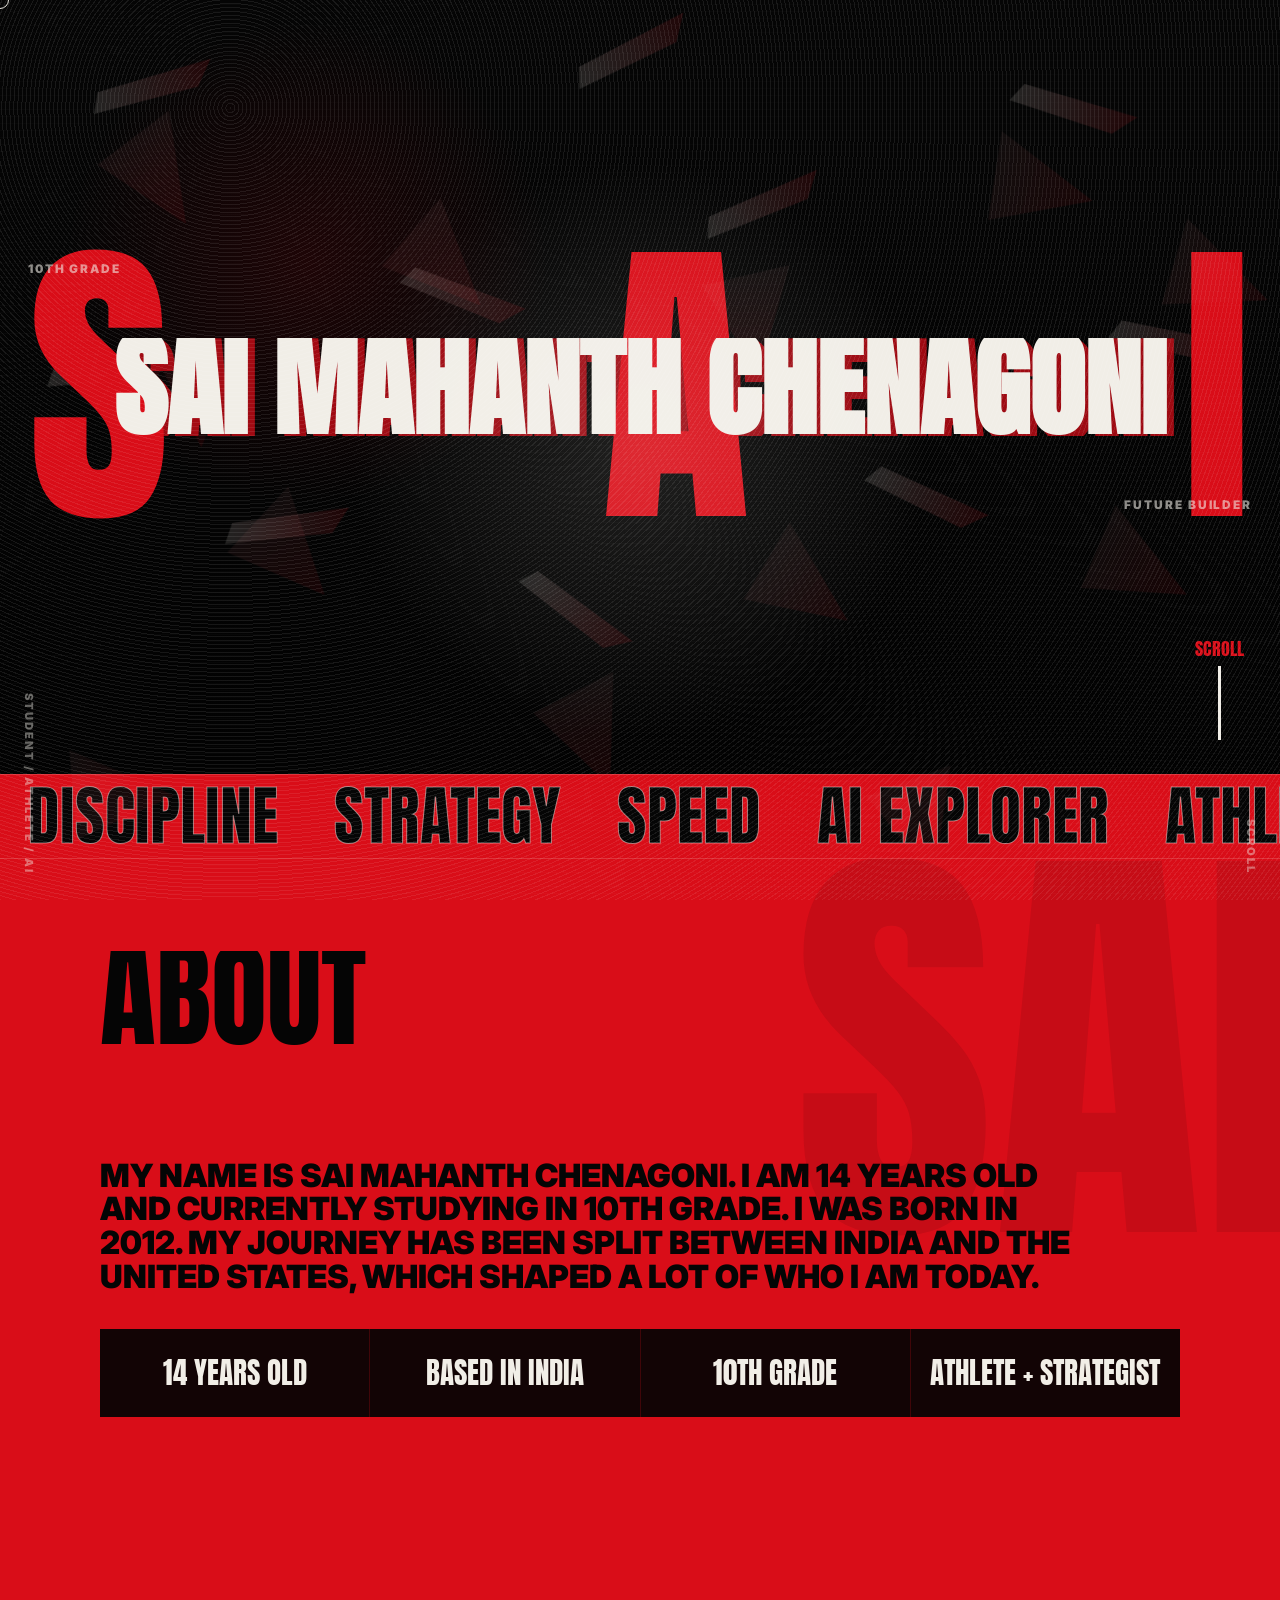
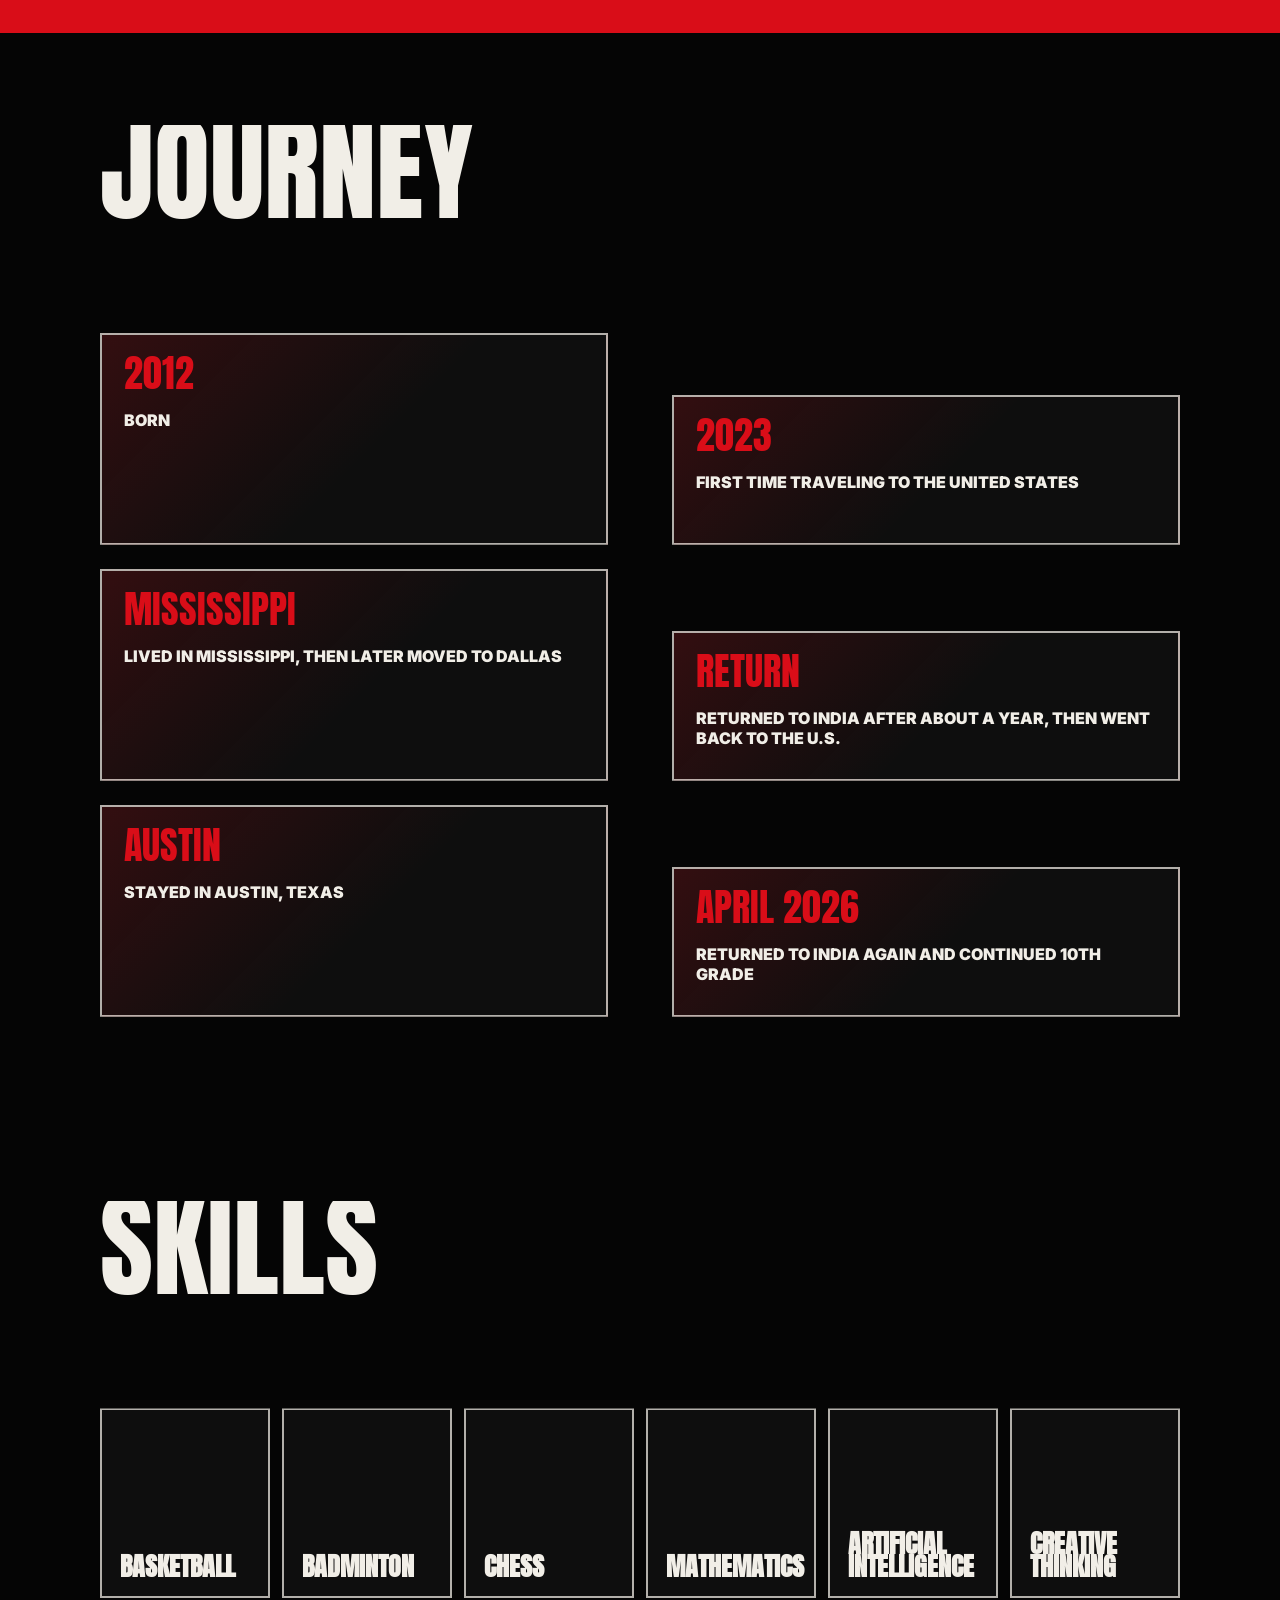
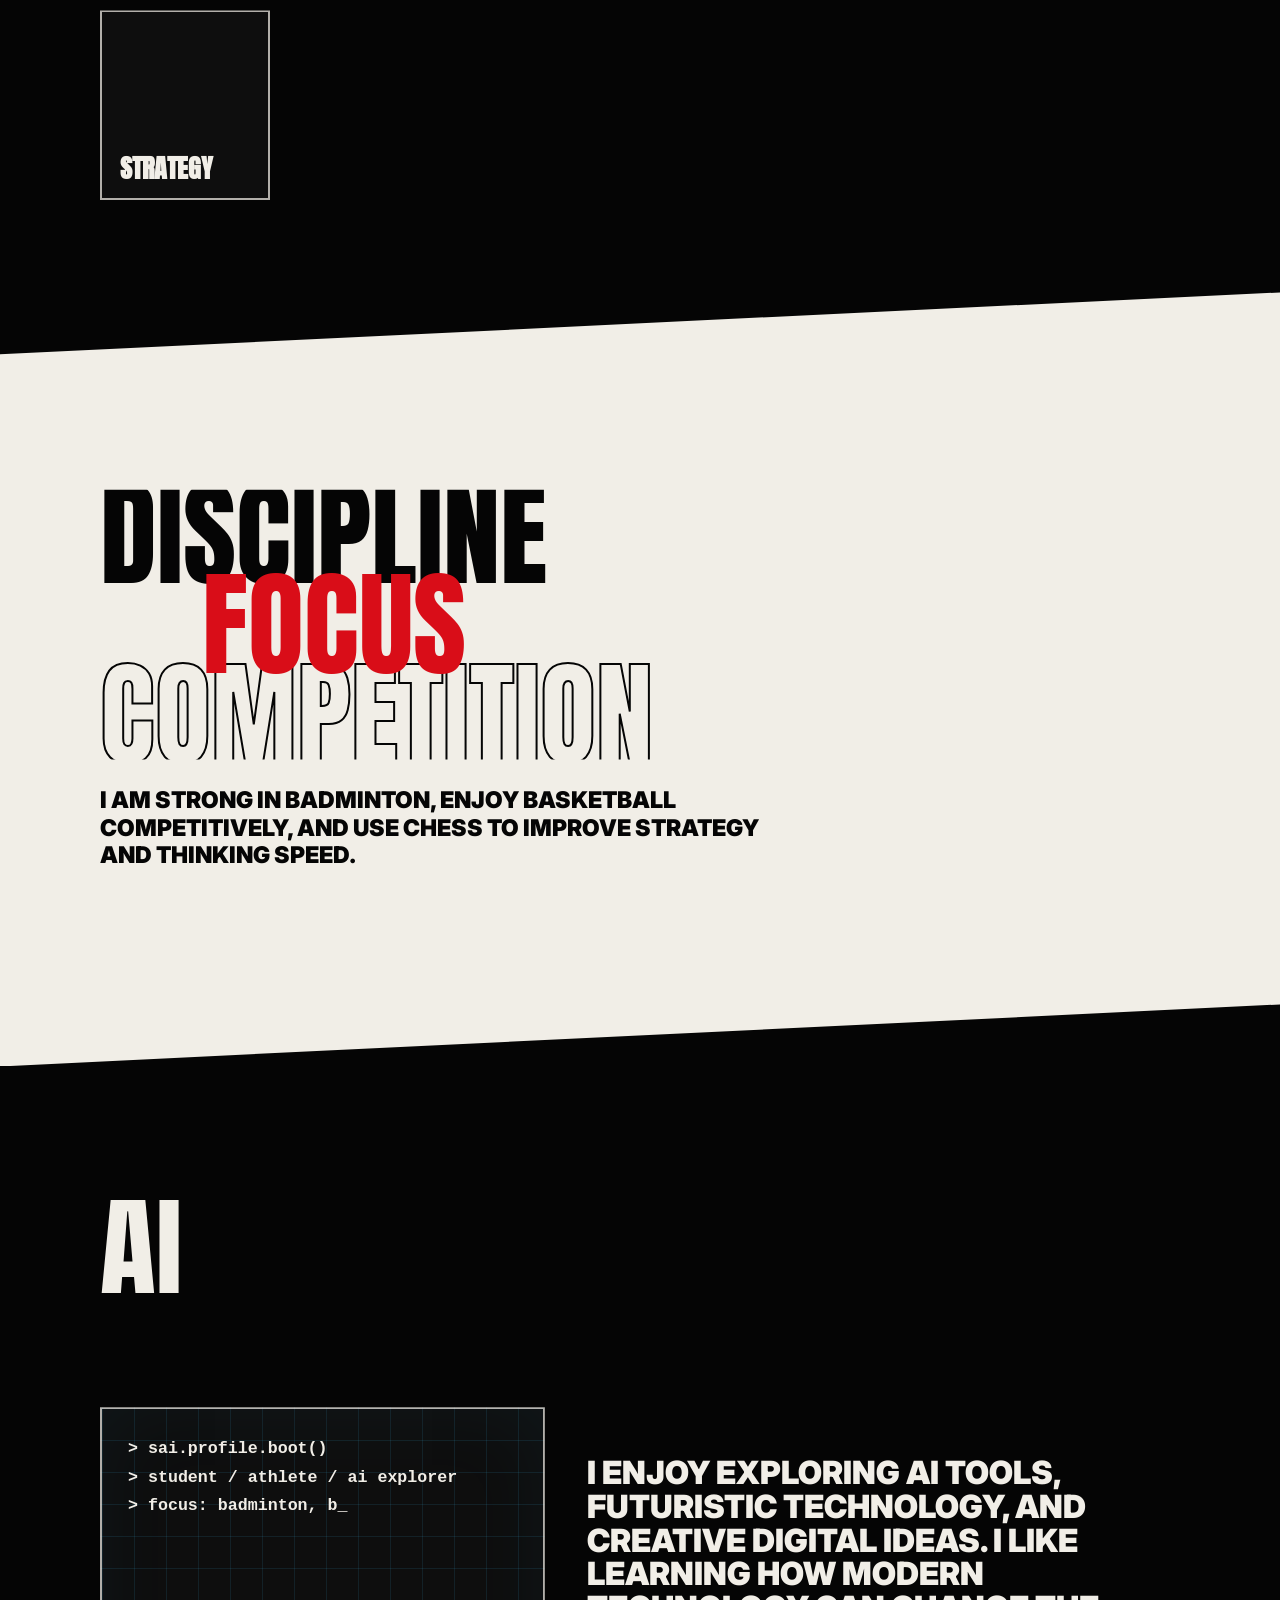
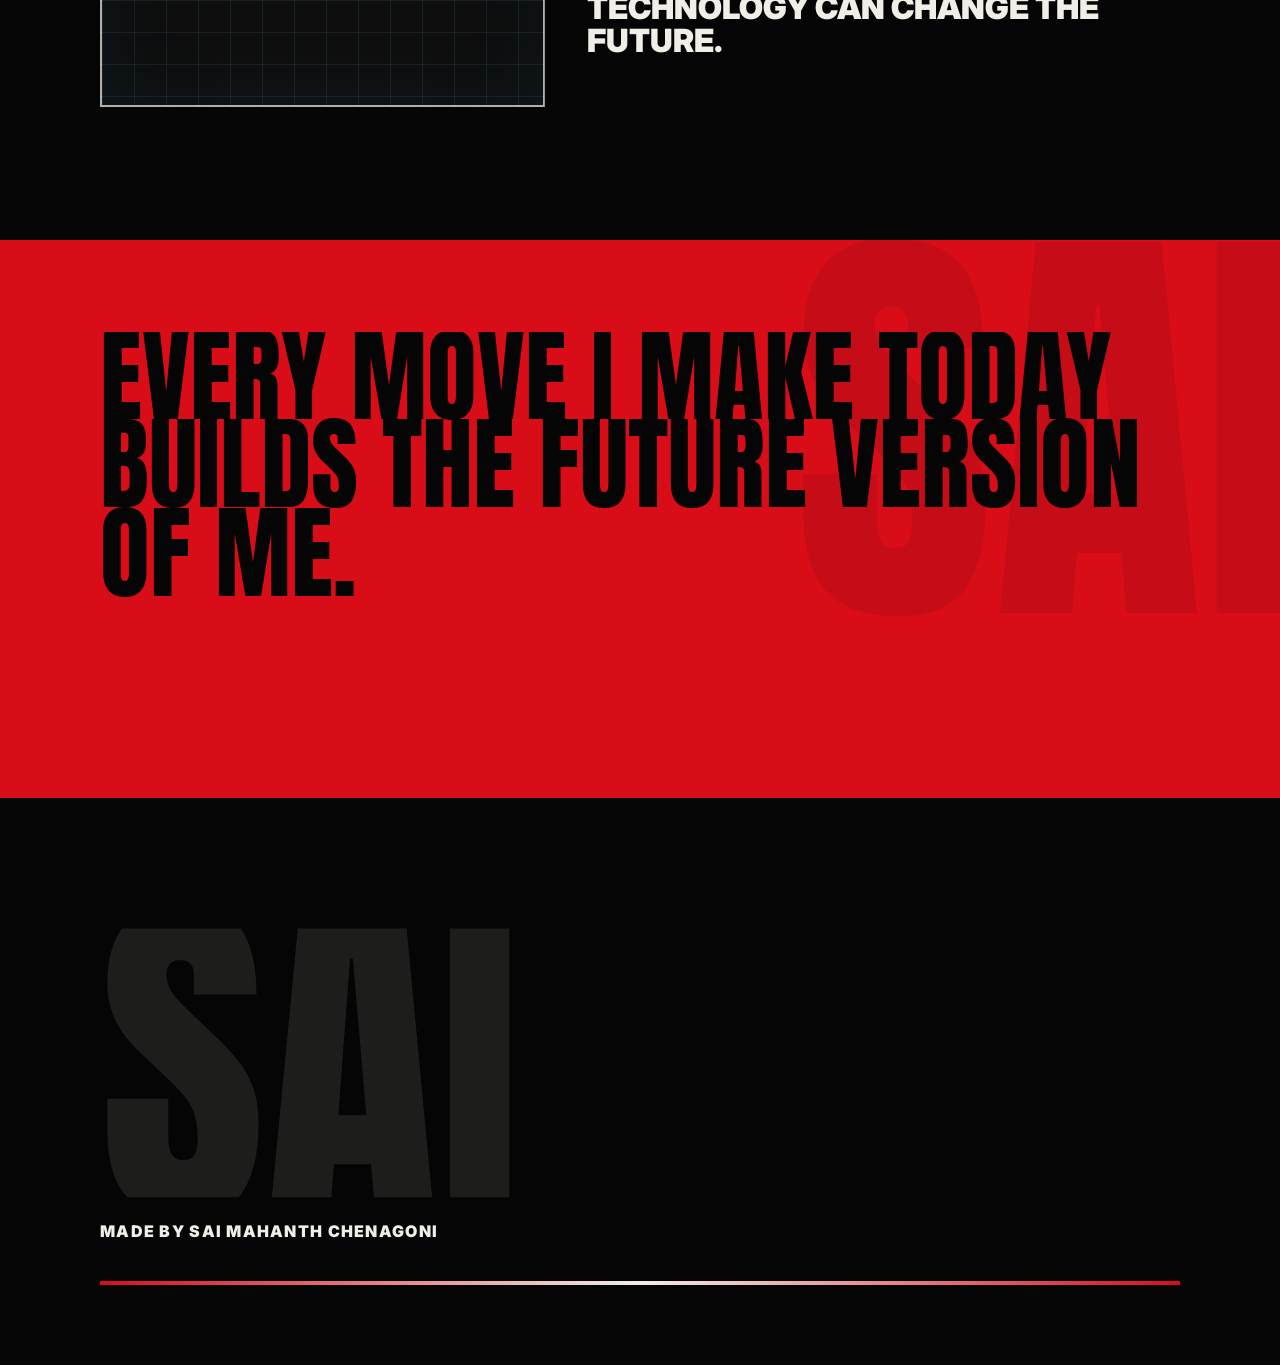
==== commit 0d1efc5c: "Add files via upload" ====
--- a/index.html
+++ b/index.html
@@ -7,14 +7,18 @@
       name="description"
       content="Cinematic personal portfolio for Sai Mahanth Chenagoni."
     />
+    <meta
+      name="google-site-verification"
+      content="7cgIYtNnrhxGXXG3ngkR0BHbGUIgdfoqH2vGwk2L_fA"
+    />
     <title>Sai Mahanth Chenagoni | Portfolio</title>
     <link rel="stylesheet" href="styles.css" />
     <script src="script.js" defer></script>
   </head>
   <body>
     <div class="intro-slice" id="introSlice" aria-hidden="true">
-      <div class="intro-cover intro-cover-top"></div>
-      <div class="intro-cover intro-cover-bottom"></div>
+      <div class="intro-cover intro-cover-left"></div>
+      <div class="intro-cover intro-cover-right"></div>
       <div class="intro-cut-glow"></div>
       <div class="intro-blade">
         <span class="intro-blade-body"></span>
@@ -25,6 +29,11 @@
     <div class="grain" aria-hidden="true"></div>
     <div class="spotlight" id="spotlight" aria-hidden="true"></div>
     <div class="cursor" id="cursor" aria-hidden="true"></div>
+    <div class="reactive-triangles" id="reactiveTriangles" aria-hidden="true">
+      <span></span><span></span><span></span><span></span><span></span>
+      <span></span><span></span><span></span><span></span><span></span>
+      <span></span><span></span>
+    </div>
 
     <div class="edge-label edge-left" aria-hidden="true">student / athlete / ai</div>
     <div class="edge-label edge-right" aria-hidden="true">scroll</div>
@@ -70,7 +79,6 @@
       </section>
 
       <section class="about scene scene-red" id="about">
-        <div class="scene-number reveal">01</div>
         <div class="cut-heading reveal">
           <span>about</span>
           <span>me</span>
@@ -90,7 +98,6 @@
       </section>
 
       <section class="timeline scene" id="journey">
-        <div class="scene-number reveal">02</div>
         <div class="cut-heading reveal">
           <span>journey</span>
           <span>timeline</span>
@@ -124,24 +131,22 @@
       </section>
 
       <section class="skills scene" id="skills">
-        <div class="scene-number reveal">03</div>
         <div class="cut-heading reveal">
           <span>skills</span>
           <span>interests</span>
         </div>
         <div class="cards">
-          <article class="card reveal"><span>01</span><h3>Basketball</h3></article>
-          <article class="card reveal"><span>02</span><h3>Badminton</h3></article>
-          <article class="card reveal"><span>03</span><h3>Chess</h3></article>
-          <article class="card reveal"><span>04</span><h3>Mathematics</h3></article>
-          <article class="card reveal"><span>05</span><h3>Artificial Intelligence</h3></article>
-          <article class="card reveal"><span>06</span><h3>Creative Thinking</h3></article>
-          <article class="card reveal"><span>07</span><h3>Strategy</h3></article>
+          <article class="card reveal"><h3>Basketball</h3></article>
+          <article class="card reveal"><h3>Badminton</h3></article>
+          <article class="card reveal"><h3>Chess</h3></article>
+          <article class="card reveal"><h3>Mathematics</h3></article>
+          <article class="card reveal"><h3>Artificial Intelligence</h3></article>
+          <article class="card reveal"><h3>Creative Thinking</h3></article>
+          <article class="card reveal"><h3>Strategy</h3></article>
         </div>
       </section>
 
       <section class="sports scene scene-white" id="sports">
-        <div class="scene-number reveal">04</div>
         <div class="sports-stack reveal">
           <span>discipline</span>
           <span>focus</span>
@@ -154,7 +159,6 @@
       </section>
 
       <section class="ai scene" id="ai">
-        <div class="scene-number reveal">05</div>
         <div class="cut-heading reveal">
           <span>ai</span>
           <span>systems</span>
--- a/styles.css
+++ b/styles.css
@@ -9,7 +9,7 @@
   --red-dark: #7c070d;
   --blue: #3dc7ff;
   --line: rgba(241, 238, 231, 0.16);
-  --max: 1220px;
+  --max: 1080px;
   --ease-out: cubic-bezier(0, 0.65, 0.15, 0.95);
   --ease-inout: cubic-bezier(0.8, 0.2, 0, 1);
 }
@@ -94,6 +94,38 @@
   border-color: var(--red);
 }
 
+.reactive-triangles {
+  position: fixed;
+  inset: 0;
+  z-index: 1;
+  pointer-events: none;
+  overflow: hidden;
+}
+
+.reactive-triangles span {
+  position: absolute;
+  width: clamp(46px, 8vw, 112px);
+  aspect-ratio: 1;
+  background: linear-gradient(135deg, rgba(241, 238, 231, 0.18), rgba(217, 13, 24, 0.34));
+  clip-path: polygon(50% 0, 100% 100%, 0 72%);
+  opacity: 0.28;
+  transform: translate3d(calc(var(--mx-drift, 0px) * var(--d, 1)), calc(var(--my-drift, 0px) * var(--d, 1)), 0) rotate(var(--r, 0deg));
+  transition: transform 320ms var(--ease-out), opacity 220ms ease;
+}
+
+.reactive-triangles span:nth-child(1) { --d: 0.22; --r: 18deg; left: 8%; top: 12%; }
+.reactive-triangles span:nth-child(2) { --d: -0.18; --r: -26deg; left: 76%; top: 14%; }
+.reactive-triangles span:nth-child(3) { --d: 0.14; --r: 42deg; left: 55%; top: 28%; }
+.reactive-triangles span:nth-child(4) { --d: -0.24; --r: 8deg; left: 18%; top: 54%; }
+.reactive-triangles span:nth-child(5) { --d: 0.2; --r: -12deg; left: 84%; top: 56%; }
+.reactive-triangles span:nth-child(6) { --d: -0.14; --r: 28deg; left: 42%; top: 74%; }
+.reactive-triangles span:nth-child(7) { --d: 0.12; --r: -40deg; left: 4%; top: 82%; }
+.reactive-triangles span:nth-child(8) { --d: -0.2; --r: 35deg; left: 68%; top: 84%; }
+.reactive-triangles span:nth-child(9) { --d: 0.16; --r: 6deg; left: 30%; top: 22%; }
+.reactive-triangles span:nth-child(10) { --d: -0.1; --r: -18deg; left: 90%; top: 24%; }
+.reactive-triangles span:nth-child(11) { --d: 0.18; --r: 48deg; left: 12%; top: 36%; }
+.reactive-triangles span:nth-child(12) { --d: -0.16; --r: -4deg; left: 58%; top: 58%; }
+
 .edge-label {
   position: fixed;
   z-index: 70;
@@ -135,51 +167,51 @@
   transform: scale(1.015);
 }
 
-.intro-cover-top {
-  clip-path: polygon(0 0, 100% 0, 100% 42%, 0 58%);
-  transform-origin: left top;
-  animation: introCoverTop 1.6s var(--ease-inout) forwards;
-}
-
-.intro-cover-bottom {
-  clip-path: polygon(0 58%, 100% 42%, 100% 100%, 0 100%);
-  transform-origin: right bottom;
-  animation: introCoverBottom 1.6s var(--ease-inout) forwards;
+.intro-cover-left {
+  clip-path: polygon(0 0, 50.2% 0, 50.2% 100%, 0 100%);
+  transform-origin: left center;
+  animation: introCoverLeft 1.6s var(--ease-inout) forwards;
+}
+
+.intro-cover-right {
+  clip-path: polygon(49.8% 0, 100% 0, 100% 100%, 49.8% 100%);
+  transform-origin: right center;
+  animation: introCoverRight 1.6s var(--ease-inout) forwards;
 }
 
 .intro-cut-glow {
   position: absolute;
-  left: -18vw;
-  top: 50%;
+  left: calc(50% - 3px);
+  top: -16vh;
   z-index: 3;
-  width: 136vw;
-  height: 6px;
-  background: linear-gradient(90deg, transparent 0 6%, var(--paper) 34%, var(--red) 54%, transparent 86%);
+  width: 6px;
+  height: 132vh;
+  background: linear-gradient(180deg, transparent 0 3%, var(--paper) 24%, var(--red) 52%, var(--paper) 78%, transparent 97%);
   box-shadow:
     0 0 24px rgba(241, 238, 231, 0.82),
     0 0 64px rgba(217, 13, 24, 0.8),
     0 0 120px rgba(61, 199, 255, 0.18);
-  transform: rotate(-10deg) scaleX(0);
-  transform-origin: left;
+  transform: scaleY(0);
+  transform-origin: center;
   animation: introCutGlow 1.6s var(--ease-inout) forwards;
 }
 
 .intro-cut-glow::after {
   position: absolute;
-  inset: -34px 0;
+  inset: 0 -38px;
   content: "";
-  background: linear-gradient(90deg, transparent, rgba(241, 238, 231, 0.16), rgba(217, 13, 24, 0.2), transparent);
+  background: linear-gradient(90deg, transparent, rgba(241, 238, 231, 0.18), rgba(217, 13, 24, 0.2), transparent);
   filter: blur(18px);
 }
 
 .intro-blade {
   position: absolute;
-  left: -55vw;
-  top: calc(50% - 20px);
+  left: calc(50% - 18px);
+  top: 112vh;
   z-index: 4;
-  width: min(1180px, 132vw);
-  height: 40px;
-  transform: rotate(-10deg);
+  width: 36px;
+  height: 132vh;
+  transform: translate3d(0, 0, 0);
   animation: introBladeSweep 1.6s var(--ease-inout) forwards;
   filter: drop-shadow(0 0 14px rgba(255, 255, 255, 0.7)) drop-shadow(0 0 38px rgba(217, 13, 24, 0.74));
 }
@@ -191,27 +223,27 @@
 }
 
 .intro-blade-body {
-  inset: 6px 0 8px;
+  inset: 0 8px;
   background:
-    linear-gradient(180deg, #ffffff 0 28%, #c8c8c8 29% 52%, #f5f1e9 53% 100%);
-  clip-path: polygon(0 48%, 91% 0, 100% 50%, 91% 100%, 0 58%);
+    linear-gradient(90deg, #ffffff 0 22%, #c8c8c8 29% 52%, #f5f1e9 58% 100%);
+  clip-path: polygon(50% 0, 100% 5%, 78% 100%, 22% 100%, 0 5%);
 }
 
 .intro-blade-edge {
-  left: 3%;
-  top: 5px;
-  width: 88%;
-  height: 2px;
-  background: linear-gradient(90deg, transparent, #fff, transparent);
+  left: 5px;
+  top: 3%;
+  width: 2px;
+  height: 92%;
+  background: linear-gradient(180deg, transparent, #fff, transparent);
   box-shadow: 0 0 16px rgba(255, 255, 255, 0.9);
 }
 
 .scene {
   position: relative;
   width: min(calc(100% - 44px), var(--max));
-  min-height: 100svh;
+  min-height: 86svh;
   margin: 0 auto;
-  padding: 120px 0;
+  padding: 92px 0;
   display: grid;
   align-content: center;
   overflow: clip;
@@ -230,7 +262,7 @@
 .hero-stage {
   position: relative;
   width: min(100%, 1260px);
-  height: min(76vh, 640px);
+  height: min(68vh, 520px);
   display: grid;
   place-items: center;
 }
@@ -243,7 +275,7 @@
   justify-content: space-between;
   overflow: hidden;
   font-family: Anton, Impact, sans-serif;
-  font-size: clamp(9rem, 32vw, 30rem);
+  font-size: clamp(7rem, 24vw, 22rem);
   line-height: 0.8;
   color: var(--red);
   text-transform: uppercase;
@@ -266,7 +298,7 @@
   margin: 0;
   color: var(--paper);
   font-family: Anton, Impact, sans-serif;
-  font-size: clamp(3.2rem, 11vw, 10.4rem);
+  font-size: clamp(2.8rem, 8.8vw, 7.8rem);
   line-height: 0.86;
   font-weight: 900;
   letter-spacing: 0;
@@ -374,10 +406,10 @@
 
 .ticker span {
   flex: 0 0 auto;
-  padding: 18px 32px;
+  padding: 14px 28px;
   color: var(--black);
   font-family: Anton, Impact, sans-serif;
-  font-size: clamp(2.8rem, 7vw, 6rem);
+  font-size: clamp(2.1rem, 5vw, 4.3rem);
   line-height: 0.86;
   text-transform: uppercase;
   -webkit-text-stroke: 1px rgba(241, 238, 231, 0.5);
@@ -419,21 +451,17 @@
 }
 
 .scene-number {
-  margin-bottom: 32px;
-  color: currentColor;
-  font-family: Anton, Impact, sans-serif;
-  font-size: clamp(1.6rem, 3vw, 3rem);
-  opacity: 0.75;
+  display: none;
 }
 
 .cut-heading {
   display: grid;
   width: max-content;
   max-width: 100%;
-  margin-bottom: 40px;
+  margin-bottom: 28px;
   overflow: hidden;
   font-family: Anton, Impact, sans-serif;
-  font-size: clamp(4.2rem, 14vw, 12rem);
+  font-size: clamp(3.1rem, 9vw, 7.4rem);
   line-height: 0.78;
   text-transform: uppercase;
 }
@@ -448,7 +476,7 @@
   max-width: 980px;
   margin: 0;
   color: currentColor;
-  font-size: clamp(1.35rem, 3.6vw, 3.8rem);
+  font-size: clamp(1.1rem, 2.5vw, 2.45rem);
   font-weight: 900;
   line-height: 1.05;
   text-transform: uppercase;
@@ -456,9 +484,9 @@
 
 .scene-copy {
   max-width: 700px;
-  margin: 36px 0 0;
+  margin: 28px 0 0;
   color: currentColor;
-  font-size: clamp(1.2rem, 2.2vw, 2.2rem);
+  font-size: clamp(1rem, 1.8vw, 1.7rem);
   font-weight: 900;
   line-height: 1.18;
   text-transform: uppercase;
@@ -468,26 +496,26 @@
   display: grid;
   grid-template-columns: repeat(4, minmax(0, 1fr));
   gap: 1px;
-  margin-top: 56px;
+  margin-top: 36px;
   background: rgba(5, 5, 5, 0.72);
   color: var(--paper);
 }
 
 .stats-strip span {
-  min-height: 110px;
+  min-height: 88px;
   display: grid;
   place-items: center;
   padding: 18px;
   background: rgba(5, 5, 5, 0.78);
   font-family: Anton, Impact, sans-serif;
-  font-size: clamp(1.5rem, 3vw, 3rem);
+  font-size: clamp(1.2rem, 2.3vw, 2.2rem);
   line-height: 0.9;
   text-align: center;
   text-transform: uppercase;
 }
 
 .timeline {
-  min-height: 130svh;
+  min-height: 108svh;
 }
 
 .timeline::before {
@@ -506,12 +534,12 @@
 .timeline-grid {
   display: grid;
   grid-template-columns: repeat(2, minmax(0, 1fr));
-  gap: 36px 90px;
+  gap: 24px 64px;
 }
 
 .timeline-item {
   position: relative;
-  min-height: 190px;
+  min-height: 150px;
   padding: 22px;
   border: 2px solid rgba(241, 238, 231, 0.72);
   background:
@@ -521,20 +549,20 @@
 }
 
 .timeline-item:nth-child(even) {
-  margin-top: 100px;
+  margin-top: 62px;
 }
 
 .timeline-item span {
   display: block;
   color: var(--red);
   font-family: Anton, Impact, sans-serif;
-  font-size: clamp(2.1rem, 4vw, 4.2rem);
+  font-size: clamp(1.7rem, 3vw, 3rem);
   line-height: 0.86;
   text-transform: uppercase;
 }
 
 .timeline-item p {
-  margin: 28px 0 0;
+  margin: 20px 0 0;
   color: var(--paper);
   font-weight: 900;
   line-height: 1.25;
@@ -543,14 +571,14 @@
 
 .cards {
   display: grid;
-  grid-template-columns: repeat(7, minmax(150px, 1fr));
-  gap: 14px;
+  grid-template-columns: repeat(auto-fit, minmax(155px, 1fr));
+  gap: 12px;
 }
 
 .card {
   position: relative;
-  min-height: 280px;
-  padding: 20px;
+  min-height: 190px;
+  padding: 18px;
   border: 2px solid rgba(241, 238, 231, 0.72);
   background: rgba(255, 255, 255, 0.035);
   clip-path: polygon(0 0, 92% 0, 100% 12%, 100% 100%, 8% 100%, 0 88%);
@@ -581,12 +609,6 @@
   transform: scaleX(1);
 }
 
-.card span {
-  color: var(--red);
-  font-family: Anton, Impact, sans-serif;
-  font-size: 2rem;
-}
-
 .card h3 {
   position: absolute;
   left: 18px;
@@ -595,7 +617,7 @@
   margin: 0;
   color: var(--paper);
   font-family: Anton, Impact, sans-serif;
-  font-size: clamp(1.7rem, 2.4vw, 3rem);
+  font-size: clamp(1.35rem, 2vw, 2.15rem);
   line-height: 0.9;
   text-transform: uppercase;
 }
@@ -604,7 +626,7 @@
   display: grid;
   color: var(--black);
   font-family: Anton, Impact, sans-serif;
-  font-size: clamp(4.4rem, 14vw, 12.5rem);
+  font-size: clamp(3.2rem, 9vw, 7.8rem);
   line-height: 0.78;
   text-transform: uppercase;
 }
@@ -627,7 +649,7 @@
 }
 
 .ai-panel {
-  min-height: 390px;
+  min-height: 300px;
   padding: 26px;
   border: 2px solid rgba(241, 238, 231, 0.72);
   background:
@@ -650,7 +672,7 @@
 }
 
 .quote {
-  min-height: 75svh;
+  min-height: 62svh;
 }
 
 .quote-text {
@@ -658,7 +680,7 @@
   margin: 0;
   color: var(--black);
   font-family: Anton, Impact, sans-serif;
-  font-size: clamp(3.4rem, 11vw, 10rem);
+  font-size: clamp(2.9rem, 8vw, 7rem);
   line-height: 0.86;
   text-transform: uppercase;
 }
@@ -729,61 +751,61 @@
   }
 }
 
-@keyframes introCoverTop {
+@keyframes introCoverLeft {
   0%,
   34% {
     transform: translate3d(0, 0, 0) scale(1.015);
   }
   100% {
-    transform: translate3d(-10vw, -112vh, 0) rotate(-8deg) scale(1.03);
-  }
-}
-
-@keyframes introCoverBottom {
+    transform: translate3d(-104vw, 0, 0) scale(1.015);
+  }
+}
+
+@keyframes introCoverRight {
   0%,
   34% {
     transform: translate3d(0, 0, 0) scale(1.015);
   }
   100% {
-    transform: translate3d(10vw, 112vh, 0) rotate(-8deg) scale(1.03);
+    transform: translate3d(104vw, 0, 0) scale(1.015);
   }
 }
 
 @keyframes introCutGlow {
   0% {
     opacity: 0;
-    transform: translate3d(-22vw, 7vh, 0) rotate(-10deg) scaleX(0);
+    transform: scaleY(0);
   }
   18% {
     opacity: 0;
-    transform: translate3d(-12vw, 4vh, 0) rotate(-10deg) scaleX(0.15);
+    transform: scaleY(0.18);
   }
   45%,
   62% {
     opacity: 1;
-    transform: translate3d(0, 0, 0) rotate(-10deg) scaleX(1);
+    transform: scaleY(1);
   }
   100% {
     opacity: 0;
-    transform: translate3d(24vw, -6vh, 0) rotate(-10deg) scaleX(0.08);
+    transform: scaleY(0.06);
   }
 }
 
 @keyframes introBladeSweep {
   0% {
     opacity: 0;
-    transform: translate3d(-16vw, 7vh, 0) rotate(-10deg);
+    transform: translate3d(0, 0, 0);
   }
   12%,
   58% {
     opacity: 1;
   }
   62% {
-    transform: translate3d(70vw, -4vh, 0) rotate(-10deg);
+    transform: translate3d(0, -132vh, 0);
   }
   100% {
     opacity: 0;
-    transform: translate3d(140vw, -12vh, 0) rotate(-10deg);
+    transform: translate3d(0, -152vh, 0);
   }
 }
 
